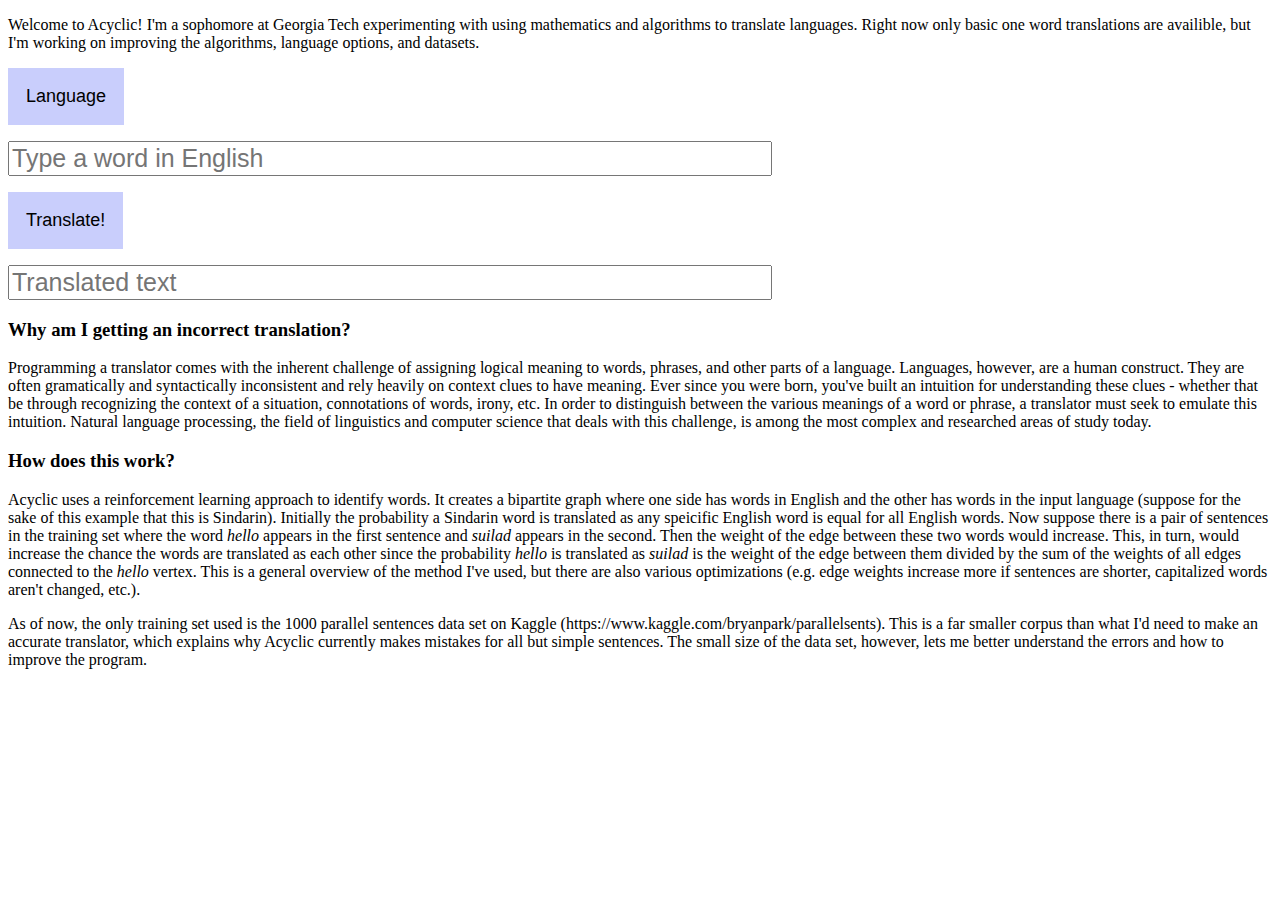
==== acyclic.html @ b7593ac9 "Add files via upload" ====
<!DOCTYPE html>
<html>
  <head>
    <title>Acyclic</title>
    <style>
      .dropbtn {
        background-color: #C9CEFC;
        color: black;
        padding: 18px;
        font-size: 18px;
        border: none;
      }

      .dropdown {
        position: relative;
        display: inline-block;
      }

      .dropdown-content {
        display: none;
        position: absolute;
        background-color: #f1f1f1;
        min-width: 160px;
        box-shadow: 0px 8px 16px 0px rgba(0,0,0,0.3);
      }

      .dropdown-content a {
        color: black;
        padding: 12px 16px;
        text-decoration: none;
        display: block;
      }

      .dropdown-content a:hover {background-color: #ddd;}

      .dropdown:hover .dropdown-content {display: block;}

      .dropdown:hover .dropbtn {background-color: #49A9DA;}

      .translate {
        background-color: #C9CEFC;
        color: black;
        padding: 18px;
        font-size: 18px;
        border: none;
      }
    </style>
  </head>

  <body>
    <p>
      Welcome to Acyclic! I'm a sophomore at Georgia Tech experimenting
      with using mathematics and algorithms to translate languages. Right now
      only basic one word translations are availible, but I'm working on
      improving the algorithms, language options, and datasets.
    </p>

    <p>
      <div class="dropdown">
        <button class="dropbtn">Language</button>
        <div class="dropdown-content">
          <!-- <a href="#">English</a> -->
          <a href="#">Spanish</a>
          <!-- <a href="#">Indonesian</a> -->
        </div>
      </div>
    </p>

    <p>
      <input style="font-size:25px", type = "text", size = "50",
      placeholder="Type a word in English", id = "sentence">
    </p>

    <p>
        <button class="translate", onclick="solve()">Translate!</button>
    </p>

    <p>
      <input id="result", style="font-size:25px", type = "text", size = "50",
      placeholder="Translated text">
    </p>

    <!-- Here is the function that actually performs the translation -->
    <script>
      function solve()
      {
        var sentence = document.getElementById("sentence").value
        var ans = sentence
        if(sentence === "eerfn3rkfn")
        {
          document.getElementById("result").placeholder = "Anoushka";
          return;
        }
        if(sentence == "")
        {
          window.alert("Please input your text.")
          return;
        }
        parse();
      }
    </script>

    <script src="papaparse.min.js"></script>
  	<script>
      //Parses csv data, calls populate on that data
      function parse()
      {
        Papa.parse("https://raw.githubusercontent.com/eashang1/Acyclic/main/1000sents.csv", {
        	download: true,
        	complete: function(results) {
            populate(results.data)
        	}
        });
      }

      //Creates a bipartite graph, updates edge weights, prints result
      function populate(data)
      {
        var text = document.getElementById("sentence").value
        let graph =  new Map();
        for (var i = 1; i <= 100; i++)
        {
          var english = data[i][8].split(" ");
          var spanish = data[i][10].split(" ");
          for (var j = 0; j < english.length; j++)
          {
            for (var k = 0; k < spanish.length; k++)
            {
              graph[english[j]] ||= [];
              if(typeof graph[english[j]] === 'function')
              {
                graph[english[j]] = [];
              }
              graph[english[j]].push(spanish[k]);
            }
          }
        }

        graph[text] = graph[text]||[];

        var freq = new Map();
        for (var i = 0; i < graph[text].length; i++)
        {
          freq[graph[text][i]] = 0;
        }

        for (var i = 0; i < graph[text].length; i++)
        {
          freq[graph[text][i]]++;
        }


        var best = 0, ans = "";
        for (var key in freq)
        {
          console.log(key)
          console.log(freq[key])
          if(freq[key] > best)
          {
            best = freq[key];
            ans = key;
          }
        }

        if(ans == "" || ans == 0){ans = text;}
        document.getElementById("result").placeholder = ans;
      }
    </script>

    <h3>Why am I getting an incorrect translation?</h3>
    <p>
      Programming a translator comes with the inherent challenge of assigning
      logical meaning to words, phrases, and other parts of a language.
      Languages, however, are a human construct. They are often gramatically and
      syntactically inconsistent and rely heavily on context clues to have
      meaning. Ever since you were born, you've built an intuition for
      understanding these clues - whether that be through recognizing the
      context of a situation, connotations of words, irony, etc. In order to
      distinguish between the various meanings of a word or phrase, a translator
      must seek to emulate this intuition. Natural language processing, the
      field of linguistics and computer science that deals with this challenge,
      is among the most complex and researched areas of study today.
    </p>

    <h3>How does this work?</h3>
    <p>
      Acyclic uses a reinforcement learning approach to identify words. It
      creates a bipartite graph where one side has words in English and the
      other has words in the input language (suppose for the sake of this
      example that this is Sindarin). Initially the probability a Sindarin
      word is translated as any speicific English word is equal for all English
      words. Now suppose there is a pair of sentences in the training set where
      the word <i>hello</i> appears in the first sentence and <i>suilad</i>
      appears in the second. Then the weight of the edge between these two words
      would increase. This, in turn, would increase the chance the words are
      translated as each other since the probability <i>hello</i> is translated
      as <i>suilad</i> is the weight of the edge between them divided by the sum
       of the weights of all edges connected to the <i>hello</i> vertex. This is
      a general overview of the method I've used, but there are also various
      optimizations (e.g. edge weights increase more if sentences are
      shorter, capitalized words aren't changed, etc.).
    </p>

    <p>
      As of now, the only training set used is the 1000 parallel sentences data
       set on Kaggle (https://www.kaggle.com/bryanpark/parallelsents). This is a
      far smaller corpus than what I'd need to make an accurate translator,
      which explains why Acyclic currently makes mistakes for all but simple
      sentences. The small size of the data set, however, lets me better
      understand the errors and how to improve the program.
    </p>
  </body>
</html>
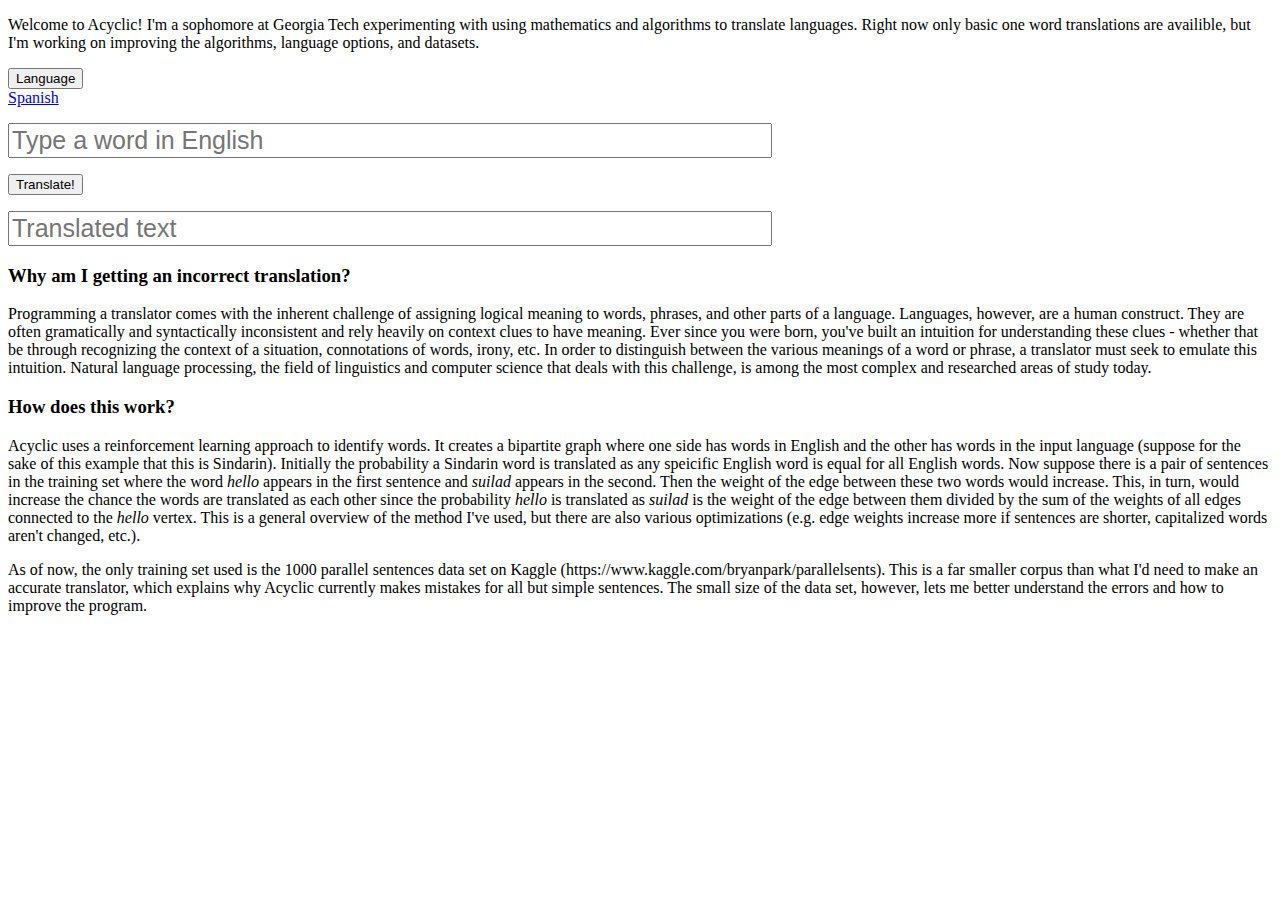
==== commit d5ddd09e: "Rename index.html to acyclic.html" ====
--- a/acyclic.html
+++ b/acyclic.html
@@ -2,49 +2,7 @@
 <html>
   <head>
     <title>Acyclic</title>
-    <style>
-      .dropbtn {
-        background-color: #C9CEFC;
-        color: black;
-        padding: 18px;
-        font-size: 18px;
-        border: none;
-      }
-
-      .dropdown {
-        position: relative;
-        display: inline-block;
-      }
-
-      .dropdown-content {
-        display: none;
-        position: absolute;
-        background-color: #f1f1f1;
-        min-width: 160px;
-        box-shadow: 0px 8px 16px 0px rgba(0,0,0,0.3);
-      }
-
-      .dropdown-content a {
-        color: black;
-        padding: 12px 16px;
-        text-decoration: none;
-        display: block;
-      }
-
-      .dropdown-content a:hover {background-color: #ddd;}
-
-      .dropdown:hover .dropdown-content {display: block;}
-
-      .dropdown:hover .dropbtn {background-color: #49A9DA;}
-
-      .translate {
-        background-color: #C9CEFC;
-        color: black;
-        padding: 18px;
-        font-size: 18px;
-        border: none;
-      }
-    </style>
+    <link rel="stylesheet" href="style.css">
   </head>
 
   <body>
@@ -72,7 +30,8 @@
     </p>
 
     <p>
-        <button class="translate", onclick="solve()">Translate!</button>
+      <script type="text/javascript" src="translate.js"></script>
+      <button class="translate", onclick="solve()">Translate!</button>
     </p>
 
     <p>
@@ -80,92 +39,7 @@
       placeholder="Translated text">
     </p>
 
-    <!-- Here is the function that actually performs the translation -->
-    <script>
-      function solve()
-      {
-        var sentence = document.getElementById("sentence").value
-        var ans = sentence
-        if(sentence === "eerfn3rkfn")
-        {
-          document.getElementById("result").placeholder = "Anoushka";
-          return;
-        }
-        if(sentence == "")
-        {
-          window.alert("Please input your text.")
-          return;
-        }
-        parse();
-      }
-    </script>
-
     <script src="papaparse.min.js"></script>
-  	<script>
-      //Parses csv data, calls populate on that data
-      function parse()
-      {
-        Papa.parse("https://raw.githubusercontent.com/eashang1/Acyclic/main/1000sents.csv", {
-        	download: true,
-        	complete: function(results) {
-            populate(results.data)
-        	}
-        });
-      }
-
-      //Creates a bipartite graph, updates edge weights, prints result
-      function populate(data)
-      {
-        var text = document.getElementById("sentence").value
-        let graph =  new Map();
-        for (var i = 1; i <= 100; i++)
-        {
-          var english = data[i][8].split(" ");
-          var spanish = data[i][10].split(" ");
-          for (var j = 0; j < english.length; j++)
-          {
-            for (var k = 0; k < spanish.length; k++)
-            {
-              graph[english[j]] ||= [];
-              if(typeof graph[english[j]] === 'function')
-              {
-                graph[english[j]] = [];
-              }
-              graph[english[j]].push(spanish[k]);
-            }
-          }
-        }
-
-        graph[text] = graph[text]||[];
-
-        var freq = new Map();
-        for (var i = 0; i < graph[text].length; i++)
-        {
-          freq[graph[text][i]] = 0;
-        }
-
-        for (var i = 0; i < graph[text].length; i++)
-        {
-          freq[graph[text][i]]++;
-        }
-
-
-        var best = 0, ans = "";
-        for (var key in freq)
-        {
-          console.log(key)
-          console.log(freq[key])
-          if(freq[key] > best)
-          {
-            best = freq[key];
-            ans = key;
-          }
-        }
-
-        if(ans == "" || ans == 0){ans = text;}
-        document.getElementById("result").placeholder = ans;
-      }
-    </script>
 
     <h3>Why am I getting an incorrect translation?</h3>
     <p>
